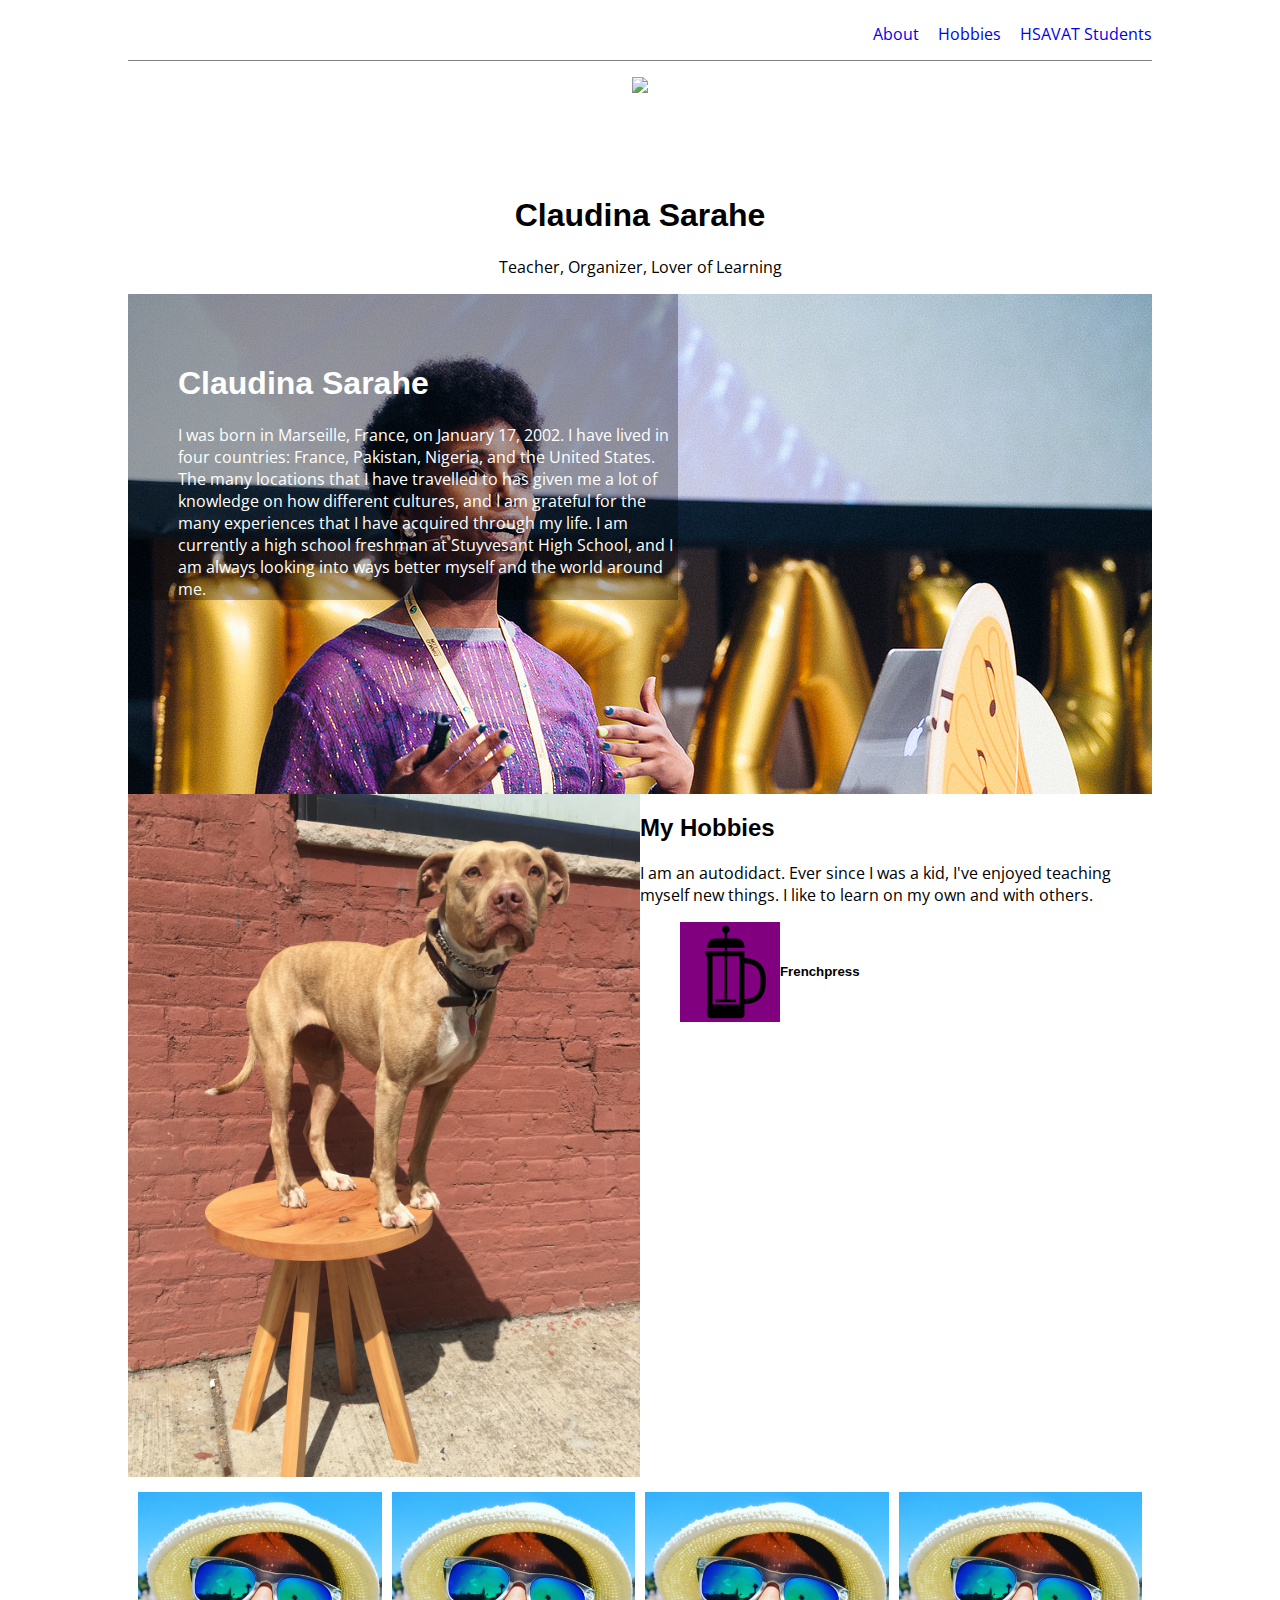
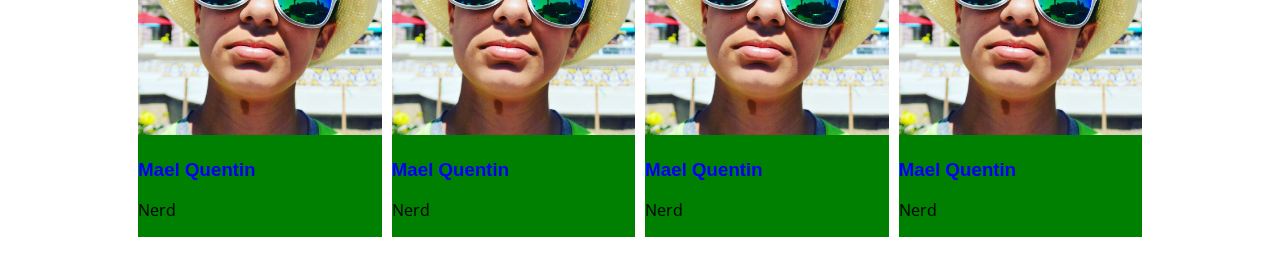
==== demo.html @ df720c6d "Move files into the root" ====
<!DOCTYPE html>

<head>
	<meta charset="utf-8">
	<title>HSAVAT Yearbook Claudina Sarahe</title>
	<meta name="description" content="2017 HSAVAT Yearbook Page by GloabalArts">

	<link rel="stylesheet" href="assets/css/main.css">

	<link href="https://fonts.googleapis.com/css?family=Open+Sans+Condensed:300|Ubuntu+Condensed" rel="stylesheet">

	<link href="assets/css/basecss.css" rel="stylesheet">
</head>

<body>

<div class="wrapper">
	<nav class="nav">
		<a href="#speaking-section">About</a>
		<a href="#hobby-section">Hobbies</a>
		<a href="#hsavat-students">HSAVAT Students</a>
	</nav>

	<header class="intro">
		<div class="intro-image">
			<img src="https://pbs.twimg.com/profile_images/765561058652192769/9MvFwaEM.jpg">
		</div>

		<h1>Claudina Sarahe</h1>
		<p>Teacher, Organizer, Lover of Learning</p>
	</header>

	<section id="speaking-section" class="speaking-section">
		<div class="speaking-section-content">
			<h1>Claudina Sarahe</h1>
			<p> I was born in Marseille, France, on January 17, 2002. I have lived in four countries: France, Pakistan, Nigeria, and the United States. The many locations that I have travelled to has given me a lot of knowledge on how different cultures, and I am grateful for the many experiences that I have acquired through my life. I am currently a high school freshman at Stuyvesant High School, and I am always looking into ways better myself and the world around me.</p>
		</div>
	</section>

	<section id="hobby-section" class="hobby-section">
		<div class="hobby-section-image">
			<img src="assets/img/mitra-woodworking.jpg">
		</div>

		<div class="hobby-section-content">
			<h2>My Hobbies</h2>
			<p>I am an autodidact. Ever since I was a kid, I've enjoyed teaching myself new things. I like to learn on my own and with others.</p>

			<ul class="hobby-list">
				<li class="flex items-center">

					<div class="icon">
						<img src="assets/img/icon-frenchpress.svg">
					</div>

					<h5 class="icon-text">Frenchpress</h5>

				</li>
			</ul>


		</div>
	</section>

	<section id="hsavat-students" class="flex">
		<article class="left-side-picture">
			<a href="/"><img src="assets/img/me.jpg" width="200px"></a>
			<h3> <a href="/">Mael Quentin</a> </h3>
			<p> Nerd </p>
		</article>

		<article>
			<a href="/"><img src="assets/img/me.jpg" width="200px"></a>
			<h3> <a href="/">Mael Quentin</a> </h3>
			<p> Nerd </p>
		</article>

		<article>
			<a href="/"><img src="assets/img/me.jpg" width="200px"></a>
			<h3> <a href="/">Mael Quentin</a> </h3>
			<p> Nerd </p>
		</article>

		<article class="right-side-picture">
			<a href="/"><img src="assets/img/me.jpg" width="200px"></a>
			<h3> <a href="/">Mael Quentin</a> </h3>
			<p> Nerd </p>
		</article>
	</section>
</div>

</body>
</html>
---- assets/css/main.css ----
body {
	font-family: "Open Sans Condensed", sans-serif;
}

.wrapper {
	max-width: 1024px;
	width: 1024px;
	margin:0px auto;
}

img {
	width: 100%;
	height: auto;
}

a {
	text-decoration: none;
}

a:hover {
	background: red;
	color:  white;
}


h1,
h2,
h3,
h4,
h5,
h6 {
	font-family: "Ubuntu Condensed", sans-serif;
}

article {
	width:25%;
	background:green;
	margin:10px 5px 10px 5px;

}

section {
	background: white;
}

.left-side-picture {
	margin-left: 10px;
}

.right-side-picture {
	margin-right: 10px;
}

/*
	Nav
*/

.nav {
	border-bottom: 1px solid grey;
	padding: 15px 0;
	text-align: right;
}

.nav a {
	margin-left:  15px;
}


/*
	Intro Section
*/
.intro {
	text-align: center;
}

.intro-image {
	width: 100px;
	height: 100px;
	border-radius: 50%;
	overflow: hidden;
	margin: 15px auto;
}

/*
	Speaking Section
*/

.speaking-section {
	background: #fff url('../img/cs-speaking.jpg') no-repeat;
	height: 500px;
}

.speaking-section-content {
	width: 500px;
	padding-top: 50px;
	padding-left: 50px;
	background: rgba(0, 0, 0, .3);
	color: white;
}

/*
	Hobby Section
*/

.hobby-section {
	display: flex;
}

.hobby-section-image {
	width:  50%;
}

.hobby-section-content {
	width:  50%;
}

.hobby-list {
	list-style: none;
}

.hobby-list .icon {
	background: purple;
	width: 100px;
	height:  100px;
}
---- assets/css/basecss.css ----
/*! Basscss | http://basscss.com | MIT License */.h1{font-size:2rem}.h2{font-size:1.5rem}.h3{font-size:1.25rem}.h4{font-size:1rem}.h5{font-size:.875rem}.h6{font-size:.75rem}.font-family-inherit{font-family:inherit}.font-size-inherit{font-size:inherit}.text-decoration-none{text-decoration:none}.bold{font-weight:700}.regular{font-weight:400}.italic{font-style:italic}.caps{text-transform:uppercase;letter-spacing:.2em}.left-align{text-align:left}.center{text-align:center}.right-align{text-align:right}.justify{text-align:justify}.nowrap{white-space:nowrap}.break-word{word-wrap:break-word}.line-height-1{line-height:1}.line-height-2{line-height:1.125}.line-height-3{line-height:1.25}.line-height-4{line-height:1.5}.list-style-none{list-style:none}.underline{text-decoration:underline}.truncate{max-width:100%;overflow:hidden;text-overflow:ellipsis;white-space:nowrap}.list-reset{list-style:none;padding-left:0}.inline{display:inline}.block{display:block}.inline-block{display:inline-block}.table{display:table}.table-cell{display:table-cell}.overflow-hidden{overflow:hidden}.overflow-scroll{overflow:scroll}.overflow-auto{overflow:auto}.clearfix:after,.clearfix:before{content:" ";display:table}.clearfix:after{clear:both}.left{float:left}.right{float:right}.fit{max-width:100%}.max-width-1{max-width:24rem}.max-width-2{max-width:32rem}.max-width-3{max-width:48rem}.max-width-4{max-width:64rem}.border-box{box-sizing:border-box}.align-baseline{vertical-align:baseline}.align-top{vertical-align:top}.align-middle{vertical-align:middle}.align-bottom{vertical-align:bottom}.m0{margin:0}.mt0{margin-top:0}.mr0{margin-right:0}.mb0{margin-bottom:0}.ml0,.mx0{margin-left:0}.mx0{margin-right:0}.my0{margin-top:0;margin-bottom:0}.m1{margin:.5rem}.mt1{margin-top:.5rem}.mr1{margin-right:.5rem}.mb1{margin-bottom:.5rem}.ml1,.mx1{margin-left:.5rem}.mx1{margin-right:.5rem}.my1{margin-top:.5rem;margin-bottom:.5rem}.m2{margin:1rem}.mt2{margin-top:1rem}.mr2{margin-right:1rem}.mb2{margin-bottom:1rem}.ml2,.mx2{margin-left:1rem}.mx2{margin-right:1rem}.my2{margin-top:1rem;margin-bottom:1rem}.m3{margin:2rem}.mt3{margin-top:2rem}.mr3{margin-right:2rem}.mb3{margin-bottom:2rem}.ml3,.mx3{margin-left:2rem}.mx3{margin-right:2rem}.my3{margin-top:2rem;margin-bottom:2rem}.m4{margin:4rem}.mt4{margin-top:4rem}.mr4{margin-right:4rem}.mb4{margin-bottom:4rem}.ml4,.mx4{margin-left:4rem}.mx4{margin-right:4rem}.my4{margin-top:4rem;margin-bottom:4rem}.mxn1{margin-left:-.5rem;margin-right:-.5rem}.mxn2{margin-left:-1rem;margin-right:-1rem}.mxn3{margin-left:-2rem;margin-right:-2rem}.mxn4{margin-left:-4rem;margin-right:-4rem}.ml-auto{margin-left:auto}.mr-auto,.mx-auto{margin-right:auto}.mx-auto{margin-left:auto}.p0{padding:0}.pt0{padding-top:0}.pr0{padding-right:0}.pb0{padding-bottom:0}.pl0,.px0{padding-left:0}.px0{padding-right:0}.py0{padding-top:0;padding-bottom:0}.p1{padding:.5rem}.pt1{padding-top:.5rem}.pr1{padding-right:.5rem}.pb1{padding-bottom:.5rem}.pl1{padding-left:.5rem}.py1{padding-top:.5rem;padding-bottom:.5rem}.px1{padding-left:.5rem;padding-right:.5rem}.p2{padding:1rem}.pt2{padding-top:1rem}.pr2{padding-right:1rem}.pb2{padding-bottom:1rem}.pl2{padding-left:1rem}.py2{padding-top:1rem;padding-bottom:1rem}.px2{padding-left:1rem;padding-right:1rem}.p3{padding:2rem}.pt3{padding-top:2rem}.pr3{padding-right:2rem}.pb3{padding-bottom:2rem}.pl3{padding-left:2rem}.py3{padding-top:2rem;padding-bottom:2rem}.px3{padding-left:2rem;padding-right:2rem}.p4{padding:4rem}.pt4{padding-top:4rem}.pr4{padding-right:4rem}.pb4{padding-bottom:4rem}.pl4{padding-left:4rem}.py4{padding-top:4rem;padding-bottom:4rem}.px4{padding-left:4rem;padding-right:4rem}.col{float:left}.col,.col-right{box-sizing:border-box}.col-right{float:right}.col-1{width:8.33333%}.col-2{width:16.66667%}.col-3{width:25%}.col-4{width:33.33333%}.col-5{width:41.66667%}.col-6{width:50%}.col-7{width:58.33333%}.col-8{width:66.66667%}.col-9{width:75%}.col-10{width:83.33333%}.col-11{width:91.66667%}.col-12{width:100%}@media (min-width:40em){.sm-col{float:left;box-sizing:border-box}.sm-col-right{float:right;box-sizing:border-box}.sm-col-1{width:8.33333%}.sm-col-2{width:16.66667%}.sm-col-3{width:25%}.sm-col-4{width:33.33333%}.sm-col-5{width:41.66667%}.sm-col-6{width:50%}.sm-col-7{width:58.33333%}.sm-col-8{width:66.66667%}.sm-col-9{width:75%}.sm-col-10{width:83.33333%}.sm-col-11{width:91.66667%}.sm-col-12{width:100%}}@media (min-width:52em){.md-col{float:left;box-sizing:border-box}.md-col-right{float:right;box-sizing:border-box}.md-col-1{width:8.33333%}.md-col-2{width:16.66667%}.md-col-3{width:25%}.md-col-4{width:33.33333%}.md-col-5{width:41.66667%}.md-col-6{width:50%}.md-col-7{width:58.33333%}.md-col-8{width:66.66667%}.md-col-9{width:75%}.md-col-10{width:83.33333%}.md-col-11{width:91.66667%}.md-col-12{width:100%}}@media (min-width:64em){.lg-col{float:left;box-sizing:border-box}.lg-col-right{float:right;box-sizing:border-box}.lg-col-1{width:8.33333%}.lg-col-2{width:16.66667%}.lg-col-3{width:25%}.lg-col-4{width:33.33333%}.lg-col-5{width:41.66667%}.lg-col-6{width:50%}.lg-col-7{width:58.33333%}.lg-col-8{width:66.66667%}.lg-col-9{width:75%}.lg-col-10{width:83.33333%}.lg-col-11{width:91.66667%}.lg-col-12{width:100%}}.flex{display:-webkit-box;display:-webkit-flex;display:-ms-flexbox;display:flex}@media (min-width:40em){.sm-flex{display:-webkit-box;display:-webkit-flex;display:-ms-flexbox;display:flex}}@media (min-width:52em){.md-flex{display:-webkit-box;display:-webkit-flex;display:-ms-flexbox;display:flex}}@media (min-width:64em){.lg-flex{display:-webkit-box;display:-webkit-flex;display:-ms-flexbox;display:flex}}.flex-column{-webkit-box-orient:vertical;-webkit-box-direction:normal;-webkit-flex-direction:column;-ms-flex-direction:column;flex-direction:column}.flex-wrap{-webkit-flex-wrap:wrap;-ms-flex-wrap:wrap;flex-wrap:wrap}.items-start{-webkit-box-align:start;-webkit-align-items:flex-start;-ms-flex-align:start;-ms-grid-row-align:flex-start;align-items:flex-start}.items-end{-webkit-box-align:end;-webkit-align-items:flex-end;-ms-flex-align:end;-ms-grid-row-align:flex-end;align-items:flex-end}.items-center{-webkit-box-align:center;-webkit-align-items:center;-ms-flex-align:center;-ms-grid-row-align:center;align-items:center}.items-baseline{-webkit-box-align:baseline;-webkit-align-items:baseline;-ms-flex-align:baseline;-ms-grid-row-align:baseline;align-items:baseline}.items-stretch{-webkit-box-align:stretch;-webkit-align-items:stretch;-ms-flex-align:stretch;-ms-grid-row-align:stretch;align-items:stretch}.self-start{-webkit-align-self:flex-start;-ms-flex-item-align:start;align-self:flex-start}.self-end{-webkit-align-self:flex-end;-ms-flex-item-align:end;align-self:flex-end}.self-center{-webkit-align-self:center;-ms-flex-item-align:center;align-self:center}.self-baseline{-webkit-align-self:baseline;-ms-flex-item-align:baseline;align-self:baseline}.self-stretch{-webkit-align-self:stretch;-ms-flex-item-align:stretch;align-self:stretch}.justify-start{-webkit-box-pack:start;-webkit-justify-content:flex-start;-ms-flex-pack:start;justify-content:flex-start}.justify-end{-webkit-box-pack:end;-webkit-justify-content:flex-end;-ms-flex-pack:end;justify-content:flex-end}.justify-center{-webkit-box-pack:center;-webkit-justify-content:center;-ms-flex-pack:center;justify-content:center}.justify-between{-webkit-box-pack:justify;-webkit-justify-content:space-between;-ms-flex-pack:justify;justify-content:space-between}.justify-around{-webkit-justify-content:space-around;-ms-flex-pack:distribute;justify-content:space-around}.content-start{-webkit-align-content:flex-start;-ms-flex-line-pack:start;align-content:flex-start}.content-end{-webkit-align-content:flex-end;-ms-flex-line-pack:end;align-content:flex-end}.content-center{-webkit-align-content:center;-ms-flex-line-pack:center;align-content:center}.content-between{-webkit-align-content:space-between;-ms-flex-line-pack:justify;align-content:space-between}.content-around{-webkit-align-content:space-around;-ms-flex-line-pack:distribute;align-content:space-around}.content-stretch{-webkit-align-content:stretch;-ms-flex-line-pack:stretch;align-content:stretch}.flex-auto{-webkit-box-flex:1;-webkit-flex:1 1 auto;-ms-flex:1 1 auto;flex:1 1 auto;min-width:0;min-height:0}.flex-none{-webkit-box-flex:0;-webkit-flex:none;-ms-flex:none;flex:none}.order-0{-webkit-box-ordinal-group:1;-webkit-order:0;-ms-flex-order:0;order:0}.order-1{-webkit-box-ordinal-group:2;-webkit-order:1;-ms-flex-order:1;order:1}.order-2{-webkit-box-ordinal-group:3;-webkit-order:2;-ms-flex-order:2;order:2}.order-3{-webkit-box-ordinal-group:4;-webkit-order:3;-ms-flex-order:3;order:3}.order-last{-webkit-box-ordinal-group:100000;-webkit-order:99999;-ms-flex-order:99999;order:99999}.relative{position:relative}.absolute{position:absolute}.fixed{position:fixed}.top-0{top:0}.right-0{right:0}.bottom-0{bottom:0}.left-0{left:0}.z1{z-index:1}.z2{z-index:2}.z3{z-index:3}.z4{z-index:4}.border{border-style:solid;border-width:1px}.border-top{border-top-style:solid;border-top-width:1px}.border-right{border-right-style:solid;border-right-width:1px}.border-bottom{border-bottom-style:solid;border-bottom-width:1px}.border-left{border-left-style:solid;border-left-width:1px}.border-none{border:0}.rounded{border-radius:3px}.circle{border-radius:50%}.rounded-top{border-radius:3px 3px 0 0}.rounded-right{border-radius:0 3px 3px 0}.rounded-bottom{border-radius:0 0 3px 3px}.rounded-left{border-radius:3px 0 0 3px}.not-rounded{border-radius:0}.hide{position:absolute!important;height:1px;width:1px;overflow:hidden;clip:rect(1px,1px,1px,1px)}@media (max-width:40em){.xs-hide{display:none!important}}@media (min-width:40em) and (max-width:52em){.sm-hide{display:none!important}}@media (min-width:52em) and (max-width:64em){.md-hide{display:none!important}}@media (min-width:64em){.lg-hide{display:none!important}}.display-none{display:none!important}
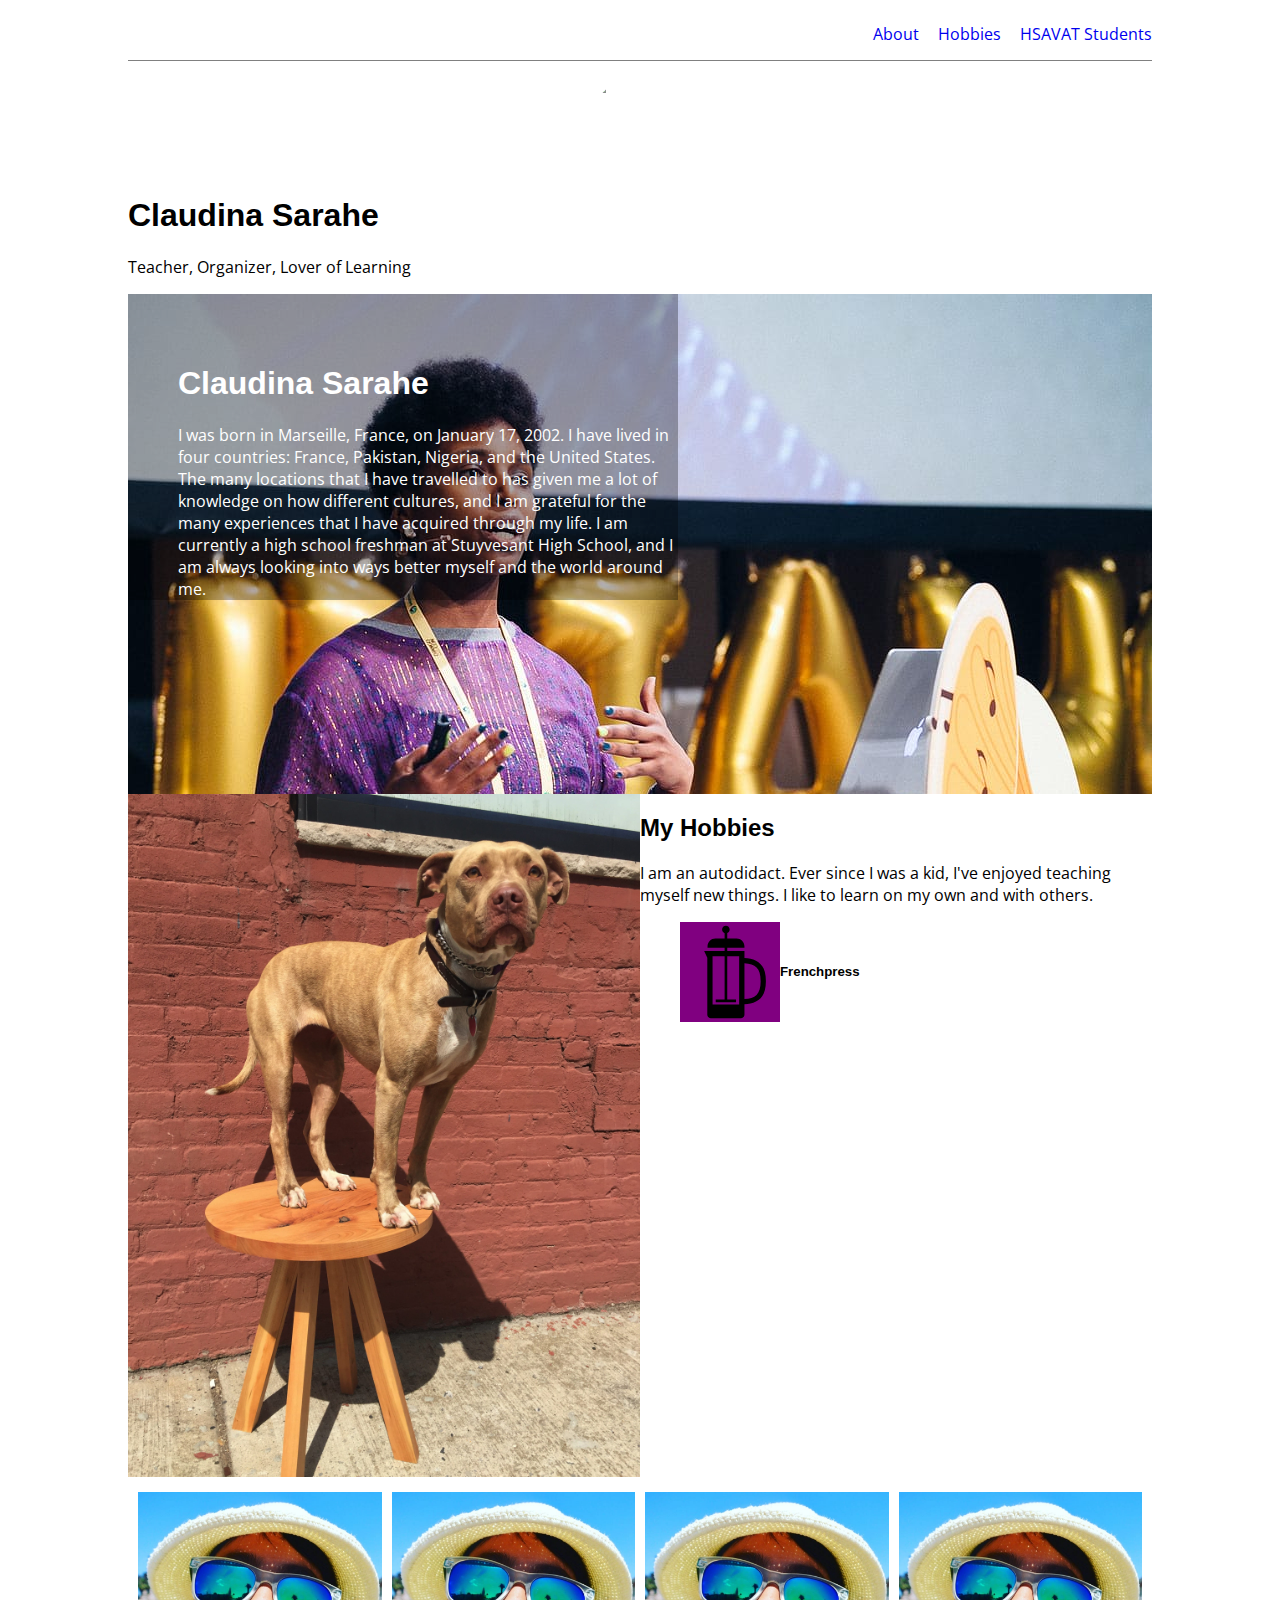
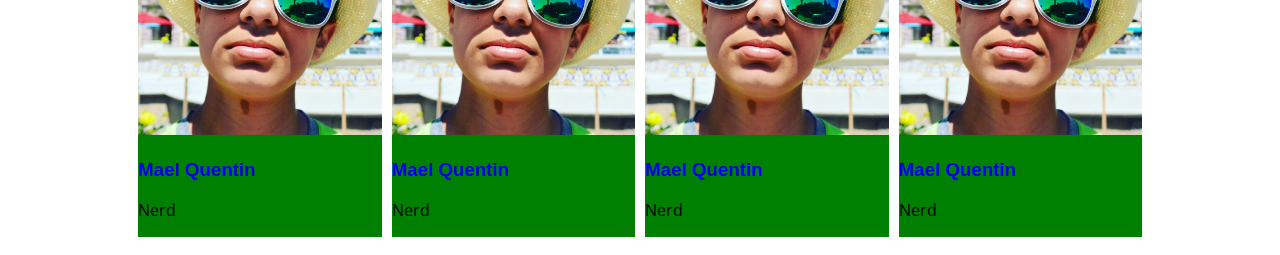
==== commit 17792693: "Updates for the show" ====
--- a/demo.html
+++ b/demo.html
@@ -2,7 +2,7 @@
 
 <head>
 	<meta charset="utf-8">
-	<title>HSAVAT Yearbook Claudina Sarahe</title>
+	<title>HSAVAD Yearbook Claudina Sarahe</title>
 	<meta name="description" content="2017 HSAVAT Yearbook Page by GloabalArts">
 
 	<link rel="stylesheet" href="assets/css/main.css">
@@ -21,7 +21,7 @@
 		<a href="#hsavat-students">HSAVAT Students</a>
 	</nav>
 
-	<header class="intro">
+	<header class="profile-intro">
 		<div class="intro-image">
 			<img src="https://pbs.twimg.com/profile_images/765561058652192769/9MvFwaEM.jpg">
 		</div>
